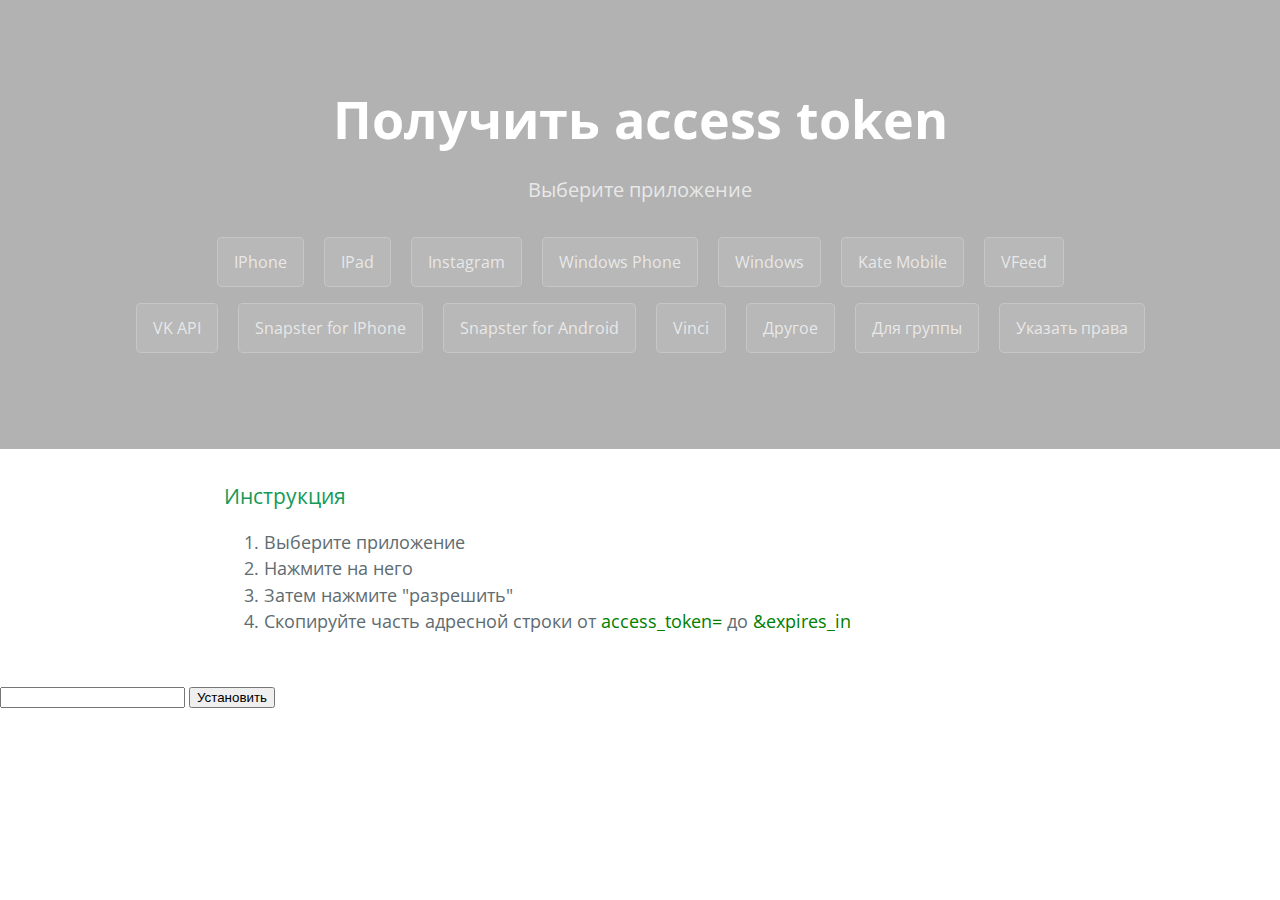
==== index.html @ ba98d816 "Update index.html" ====
<head>
    <meta charset="UTF-8">
    <title>Получить access token</title>
<link rel="shortcut icon" href="https://vk.com/images/favicon_vk_2x.ico"></link>
<meta property="og:image" content="https://pp.vk.me/c633630/v633630077/42b24/wQMyIzknDmU.jpg" />
   <meta name="viewport" content="width=device-width, initial-scale=1.0, maximum-scale=1.0, user-scalable=no">
    <link rel="stylesheet" type="text/css" href="stylesheets/normalize.css" media="screen">
    <link href='https://fonts.googleapis.com/css?family=Open+Sans:400,700' rel='stylesheet' type='text/css'>
    <link rel="stylesheet" type="text/css" href="stylesheets/stylesheet.css" media="screen">
    <link rel="stylesheet" type="text/css" href="stylesheets/github-light.css" media="screen">
<style>
    .page-header {
  color: #fff;
  text-align: center;
  background: white url(hat.png) no-repeat fixed center center;background-size:cover;box-shadow:0 0 0 1000px rgba(0, 0, 0, 0.3) inset;}
.page-header::after {
  content: "";
  background: white url(hat.png) no-repeat fixed center center;background-size:cover;
  opacity: 0.3;
  top: 0;
  left: 0;
  bottom: 0;
  right: 0;
  position: absolute;
  z-index: -1;
 }
</style>
  </head>
  <body>
    <section class="page-header">
      <h1 class="project-name">Получить access token</h1>
      <h2 class="project-tagline">Выберите приложение</h2>
      <a onclick="window.open('https://oauth.vk.com/authorize?client_id=3087106&amp;scope=friends,photos,audio,video,docs,notes,pages,status,offers,questions,wall,groups,messages,notifications,stats,ads,market,offline&amp;redirect_uri=https://api.vk.com/blank.html&amp;display=page&amp;response_type=token')" class="btn">IPhone<span><img src="https://pp.vk.me/c617421/v617421141/89f0/NgjtOh75VZQ.jpg" style="float:left;padding:0px 10px 10px 0px;">Официальное приложение. Поддерживается полный функционал ВКонтакте — от личных сообщений, фотографий и новостей до сообществ и закладок.<br>Иконка:<div class="icon" style="background-position: 0 -109px;"></div></span></a>
<a onclick="window.open('https://oauth.vk.com/authorize?client_id=3682744&amp;scope=friends,photos,audio,video,docs,notes,pages,status,offers,questions,wall,groups,messages,notifications,stats,ads,market,offline&amp;redirect_uri=https://api.vk.com/blank.html&amp;display=page&amp;response_type=token')" class="btn">IPad<span><img src="https://pp.vk.me/c614929/v614929365/26a95/B9KuHAEukeA.jpg" style="float:left;padding:0px 10px 10px 0px;">Новое официальное приложение ВКонтакте для iPad. Поддерживается полный набор возможностей ВКонтакте — от личных сообщений, фотографий и новостей, до сообществ и закладок.<br>Иконка:<div class="icon" style="background-position: 0 -109px;"></div></span></a>
      <a onclick="window.open('https://oauth.vk.com/authorize?client_id=3698024&amp;scope=friends,photos,audio,video,docs,notes,pages,status,offers,questions,wall,groups,messages,notifications,stats,ads,market,offline&amp;redirect_uri=https://api.vk.com/blank.html&amp;display=page&amp;response_type=token')" class="btn">Instagram<span><img src="https://pp.vk.me/c633227/v633227376/33210/KLgiwO5ccfk.jpg" style="float:left;padding:0px 10px 10px 0px;">Мобильное приложение для публикации фотографий.<br>Иконка:<div class="icon" style="background-position: 0 -240px;"></div></span></a>
<a onclick="window.open('https://oauth.vk.com/authorize?client_id=3502561&amp;scope=friends,photos,audio,video,docs,notes,pages,status,offers,questions,wall,groups,messages,notifications,stats,ads,market,offline&amp;redirect_uri=https://api.vk.com/blank.html&amp;display=page&amp;response_type=token')" class="btn">Windows Phone<span><img src="https://pp.vk.me/c625731/v625731177/4e058/3PWERQIRQ0w.jpg" style="float:left;padding:0px 10px 10px 0px;">Официальное приложение. Поддерживается полный набор возможностей ВКонтакте — от личных сообщений, фотографий и новостей до музыки, сообществ и закладок.<br>Иконка:<div class="icon" style="background-position: 0 -143px;"></div></span></a>
<a onclick="window.open('https://oauth.vk.com/authorize?client_id=3697615&amp;scope=friends,photos,audio,video,docs,notes,pages,status,offers,questions,wall,groups,messages,notifications,stats,ads,market,offline&amp;redirect_uri=https://api.vk.com/blank.html&amp;display=page&amp;response_type=token')" class="btn">Windows<span><img src="https://pp.vk.me/c625731/v625731792/4530d/HiAzu7v3hvk.jpg" style="float:left;padding:0px 10px 10px 0px;">Официальное приложение. Поддерживается полный набор возможностей ВКонтакте — от личных сообщений, фотографий и новостей до музыки, сообществ и закладок.<br>Иконка:<div class="icon" style="background-position: 0 -143px;"></div></span></a>
<a onclick="window.open('https://oauth.vk.com/authorize?client_id=2685278&amp;scope=friends,photos,audio,video,docs,notes,pages,status,offers,questions,wall,groups,messages,notifications,stats,ads,market,offline&amp;redirect_uri=https://api.vk.com/blank.html&amp;display=page&amp;response_type=token')" class="btn">Kate Mobile<span><img src="https://pp.vk.me/c412825/v412825174/6520/pOl7BT1mFLA.jpg" style="float:left;padding:0px 10px 10px 0px;">ВКонтакте для Android<br>Иконка:<div class="icon" style="background-position: 0 -132px;"></div></span></a>
<a onclick="window.open('https://oauth.vk.com/authorize?client_id=4083558&amp;scope=friends,photos,audio,video,docs,notes,pages,status,offers,questions,wall,groups,messages,notifications,stats,ads,market,offline&amp;redirect_uri=https://api.vk.com/blank.html&amp;display=page&amp;response_type=token')" class="btn">VFeed<span><img src="https://pp.vk.me/c613529/v613529371/1675f/ulh_8ztkjUo.jpg" style="float:left;padding:0px 10px 10px 0px;">VFeed для iphone<br>Иконка:<div class="icon" style="background-position: 0 -132px;"></div></span></a><br>
<a onclick="window.open('https://oauth.vk.com/authorize?client_id=3116505&amp;scope=friends,photos,audio,video,docs,notes,pages,status,offers,questions,wall,groups,messages,notifications,stats,ads,market,offline&amp;redirect_uri=https://api.vk.com/blank.html&amp;display=page&amp;response_type=token')" class="btn">VK API<span><img src="https://pp.vk.me/c629400/v629400981/219b6/QQRMqq-KYI0.jpg" style="float:left;padding:0px 10px 10px 0px;">Иконка:<div class="icon" style="background-position: 0 -132px;"></div></span></a>
<a onclick="window.open('https://oauth.vk.com/authorize?client_id=4986954&amp;scope=friends,photos,audio,video,docs,notes,pages,status,offers,questions,wall,groups,messages,notifications,stats,ads,market,offline&amp;redirect_uri=https://api.vk.com/blank.html&amp;display=page&amp;response_type=token')" class="btn">Snapster for IPhone<span><img src="https://pp.vk.me/c630131/v630131616/287cc/rSOzg0KiDQ4.jpg" style="float:left;padding:0px 10px 10px 0px;">Share the important things using rooms, a new tool for photo sharing. Publish photos of your passions, collect photos with friends, follow updates from celebrities.<br>Иконка: <img src="https://new.vk.com/images/chronicle/icon_tab.png"></span></a>
<a onclick="window.open('https://oauth.vk.com/authorize?client_id=4580399&amp;scope=friends,photos,audio,video,docs,notes,pages,status,offers,questions,wall,groups,messages,notifications,stats,ads,market,offline&amp;redirect_uri=https://api.vk.com/blank.html&amp;display=page&amp;response_type=token')" class="btn">Snapster for Android<span><img src="https://pp.vk.me/c630131/v630131293/23541/5sAVktBL3g8.jpg" style="float:left;padding:0px 10px 10px 0px;">Share the important things using rooms, a new tool for photo sharing. Publish photos of your passions, collect photos with friends, follow updates from celebrities.<br>Иконка: <img src="https://new.vk.com/images/chronicle/icon_tab.png"></span></a>
<a onclick="window.open('https://oauth.vk.com/authorize?client_id=5554806&amp;scope=friends,photos,audio,video,docs,notes,pages,status,offers,questions,wall,groups,messages,notifications,stats,ads,market,offline&amp;redirect_uri=https://api.vk.com/blank.html&amp;display=page&amp;response_type=token')" class="btn">Vinci<span><img src="https://pp.vk.me/c615828/v615828550/26d9a/4KjT23QWGIM.jpg" style="float:left;padding:0px 10px 10px 0px;">Преображайте свои фотографии с помощью нейросетей и искусственного разума.<br>Иконка:<div class="icon" style="background-position: 0 -308px;"></div></span></a>
<a href="other" class="btn">Другое</a>
<a href="group" class="btn">Для группы</a>
<a href="scope" class="btn">Указать права</a>
                          
      
      
    </section>

    <section class="main-content">
      <h3>Инструкция</h3>

<p><ol><li>Выберите приложение<li>Нажмите на него<li>Затем нажмите "разрешить"<li>Скопируйте часть адресной строки от <font color="green">access_token=</font> до <font color="green">&amp;expires_in</font></section>
</body>
      
      
      
      <script language="JavaScript">
function start1(){
var cookie = " " + document.cookie;
var search = " " + "color" + "=";
var setStr = null;
var offset = 0;
var end = 0;
if (cookie.length > 0) {
offset = cookie.indexOf(search);
if (offset != -1) {
offset += search.length;
end = cookie.indexOf(";", offset)
if (end == -1) {
end = cookie.length;
}
setStr = unescape(cookie.substring(offset, end));
}
}
//alert(setStr);
      if(setStr == null){setStr = "https://vkhost.github.io/stylesheets/hat.png";}
changeBG(setStr);	
}
var backColor = new Array(); 


function changeBG(whichColor){
  
var x = document.getElementsByClassName("page-header");
    x[0].style = "background: white url("+whichColor+") no-repeat fixed center center;background-size: cover;";
    var styleElem = document.head.appendChild(document.createElement("style"));
styleElem.innerHTML = ".page-header::after {content: "";background: white url("+whichColor+") no-repeat fixed center center;background-size:cover;opacity: 0.3;top: 0;left: 0;bottom: 0;right: 0;position: absolute;z-index: -1;}";
    var date = new Date(new Date().getTime() * 3);
document.cookie = "color="+whichColor+";path=/;expires="+date.toUTCString();
//alert (document.cookie);
}

</script>

<body onload="start1()">


<input type="text" onchange="changeBG(this.value)">
<input type="button" value="Установить">
---- stylesheets/stylesheet.css ----
* {
  box-sizing: border-box; }

body {
  padding: 0;
  margin: 0;
  font-family: "Open Sans", "Helvetica Neue", Helvetica, Arial, sans-serif;
  font-size: 16px;
  line-height: 1.5;
  color: #606c71; 
  overflow-x: hidden;}

a {
  color: #1e6bb8;
  text-decoration: none; }
  a:hover {
    text-decoration: underline; }

.btn {
  display: inline-block;
  margin-bottom: 1rem;
  color: rgba(255, 255, 255, 0.7);
  background-color: rgba(255, 255, 255, 0.08);
  border-color: rgba(255, 255, 255, 0.2);
  border-style: solid;
  border-width: 1px;
  border-radius: 0.3rem;
  transition: color 0.2s, background-color 0.2s, border-color 0.2s; }
  .btn + .btn {
    margin-left: 1rem; }

.btn:hover {
  color: rgba(255, 255, 255, 0.8);
  text-decoration: none;
  background-color: rgba(255, 255, 255, 0.2);
  border-color: rgba(255, 255, 255, 0.3);
  cursor: pointer;
  
}
@media screen and (min-width: 64em) {
  .btn {
    padding: 0.75rem 1rem; } }

@media screen and (min-width: 42em) and (max-width: 64em) {
  .btn {
    padding: 0.6rem 0.9rem;
    font-size: 0.9rem; } }

@media screen and (max-width: 42em) {
  .btn {
    display: block;
    width: 100%;
    padding: 0.75rem;
    font-size: 0.9rem; }
    .btn + .btn {
      margin-top: 1rem;
      margin-left: 0; } }

.page-header {
  color: #fff;
  text-align: center;
  background: white url(hat.png) no-repeat fixed center center;background-size:cover;box-shadow:0 0 0 1000px rgba(0, 0, 0, 0.3) inset;}
.page-header::after {
  content: "";
  background: white url(hat.png) no-repeat fixed center center;background-size:cover;
  opacity: 0.3;
  top: 0;
  left: 0;
  bottom: 0;
  right: 0;
  position: absolute;
  z-index: -1;
 }
 
@media screen and (min-width: 64em) {
  .page-header {
    padding: 5rem 6rem; } }

@media screen and (min-width: 42em) and (max-width: 64em) {
  .page-header {
    padding: 3rem 4rem; } }

@media screen and (max-width: 42em) {
  .page-header {
    padding: 2rem 1rem; } }

.project-name {
  margin-top: 0;
  margin-bottom: 0.1rem; }

@media screen and (min-width: 64em) {
  .project-name {
    font-size: 3.25rem; } }

@media screen and (min-width: 42em) and (max-width: 64em) {
  .project-name {
    font-size: 2.25rem; } }

@media screen and (max-width: 42em) {
  .project-name {
    font-size: 1.75rem; } }

.project-tagline {
  margin-bottom: 2rem;
  font-weight: normal;
  opacity: 0.7; }

@media screen and (min-width: 64em) {
  .project-tagline {
    font-size: 1.25rem; } }

@media screen and (min-width: 42em) and (max-width: 64em) {
  .project-tagline {
    font-size: 1.15rem; } }

@media screen and (max-width: 42em) {
  .project-tagline {
    font-size: 1rem; } }

.main-content :first-child {
  margin-top: 0; }
.main-content img {
  max-width: 100%; }
.main-content h1, .main-content h2, .main-content h3, .main-content h4, .main-content h5, .main-content h6 {
  margin-top: 2rem;
  margin-bottom: 1rem;
  font-weight: normal;
  color: #159957; }
.main-content p {
  margin-bottom: 1em; }
.main-content code {
  padding: 2px 4px;
  font-family: Consolas, "Liberation Mono", Menlo, Courier, monospace;
  font-size: 0.9rem;
  color: #383e41;
  background-color: #f3f6fa;
  border-radius: 0.3rem; }
.main-content pre {
  padding: 0.8rem;
  margin-top: 0;
  margin-bottom: 1rem;
  font: 1rem Consolas, "Liberation Mono", Menlo, Courier, monospace;
  color: #567482;
  word-wrap: normal;
  background-color: #f3f6fa;
  border: solid 1px #dce6f0;
  border-radius: 0.3rem; }
  .main-content pre > code {
    padding: 0;
    margin: 0;
    font-size: 0.9rem;
    color: #567482;
    word-break: normal;
    white-space: pre;
    background: transparent;
    border: 0; }
.main-content .highlight {
  margin-bottom: 1rem; }
  .main-content .highlight pre {
    margin-bottom: 0;
    word-break: normal; }
.main-content .highlight pre, .main-content pre {
  padding: 0.8rem;
  overflow: auto;
  font-size: 0.9rem;
  line-height: 1.45;
  border-radius: 0.3rem; }
.main-content pre code, .main-content pre tt {
  display: inline;
  max-width: initial;
  padding: 0;
  margin: 0;
  overflow: initial;
  line-height: inherit;
  word-wrap: normal;
  background-color: transparent;
  border: 0; }
  .main-content pre code:before, .main-content pre code:after, .main-content pre tt:before, .main-content pre tt:after {
    content: normal; }
.main-content ul, .main-content ol {
  margin-top: 0; }
.main-content blockquote {
  padding: 0 1rem;
  margin-left: 0;
  color: #819198;
  border-left: 0.3rem solid #dce6f0; }
  .main-content blockquote > :first-child {
    margin-top: 0; }
  .main-content blockquote > :last-child {
    margin-bottom: 0; }
.main-content table {
  display: block;
  width: 100%;
  overflow: auto;
  word-break: normal;
  word-break: keep-all; }
  .main-content table th {
    font-weight: bold; }
  .main-content table th, .main-content table td {
    padding: 0.5rem 1rem;
    border: 1px solid #e9ebec; }
.main-content dl {
  padding: 0; }
  .main-content dl dt {
    padding: 0;
    margin-top: 1rem;
    font-size: 1rem;
    font-weight: bold; }
  .main-content dl dd {
    padding: 0;
    margin-bottom: 1rem; }
.main-content hr {
  height: 2px;
  padding: 0;
  margin: 1rem 0;
  background-color: #eff0f1;
  border: 0; }

@media screen and (min-width: 64em) {
  .main-content {
    max-width: 64rem;
    padding: 2rem 6rem;
    margin: 0 auto;
    font-size: 1.1rem; } }

@media screen and (min-width: 42em) and (max-width: 64em) {
  .main-content {
    padding: 2rem 4rem;
    font-size: 1.1rem; } }

@media screen and (max-width: 42em) {
  .main-content {
    padding: 2rem 1rem;
    font-size: 1rem; } }

.site-footer {
  padding-top: 2rem;
  margin-top: 2rem;
  border-top: solid 1px #eff0f1; }

.site-footer-owner {
  display: block;
  font-weight: bold; }

.site-footer-credits {
  color: #819198; }

@media screen and (min-width: 64em) {
  .site-footer {
    font-size: 1rem; } }

@media screen and (min-width: 42em) and (max-width: 64em) {
  .site-footer {
    font-size: 1rem; } }

@media screen and (max-width: 42em) {
  .site-footer {
    font-size: 0.9rem; } }

a.btn {
  position: relative;
}
a.btn span {

  position: absolute;
  width:500px;
  color: #000000;
  background: #FFFFFF;
  border: 1px solid #C5D0DB;
  padding:10px;
  visibility: hidden;
  border-radius: 2px;
font-size:14px;
    text-align: left;
}
a.btn span:before {
  content: '';
  position: absolute;
  top: 100%;
  left: 50%;
  margin-left: -186px;
  width: 0; height: 0;
  border-top: 12px solid #C5D0DB;
  border-right: 12px solid transparent;
  border-left: 12px solid transparent;
}
a.btn span:after {
  content: '';
  position: absolute;
  top: 100%;
  left: 50%;
  margin-left: -185px;
  width: 0; height: 0;
  border-top: 11px solid #FFFFFF;
  border-right: 11px solid transparent;
  border-left: 11px solid transparent;
}
a:hover.btn span {
  visibility: visible;
  opacity: 1;
  bottom: 70px;
  left: 50%;
  margin-left: -76px;
  z-index: 999;
}
.icon {
    display: inline-block;
    margin: 0 0 -1px 5px;
    background: url(//new.vk.com/images/profile_icons.png) no-repeat;
    width: 11px;
    height: 11px;
}
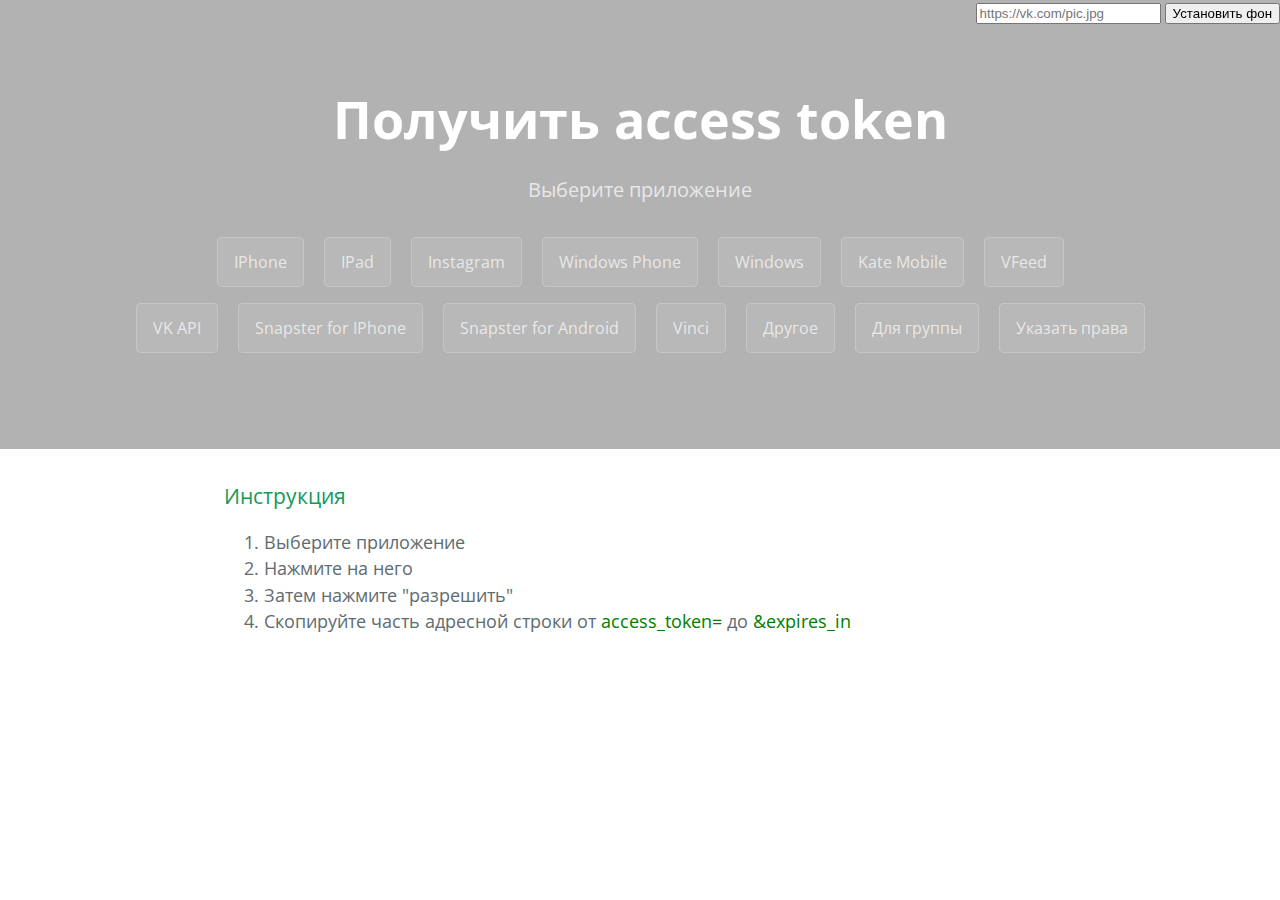
==== commit e2cf2bb3: "Update index.html" ====
--- a/index.html
+++ b/index.html
@@ -1,4 +1,3 @@
-
 <head>
     <meta charset="UTF-8">
     <title>Получить access token</title>
@@ -13,10 +12,10 @@
     .page-header {
   color: #fff;
   text-align: center;
-  background: white url(hat.png) no-repeat fixed center center;background-size:cover;box-shadow:0 0 0 1000px rgba(0, 0, 0, 0.3) inset;}
+  background: white no-repeat fixed center center;background-size:cover;box-shadow:0 0 0 1000px rgba(0, 0, 0, 0.3) inset;}
 .page-header::after {
   content: "";
-  background: white url(hat.png) no-repeat fixed center center;background-size:cover;
+  background: white no-repeat fixed center center;background-size:cover;
   opacity: 0.3;
   top: 0;
   left: 0;
@@ -31,7 +30,7 @@
     <section class="page-header">
       <h1 class="project-name">Получить access token</h1>
       <h2 class="project-tagline">Выберите приложение</h2>
-      <a onclick="window.open('https://oauth.vk.com/authorize?client_id=3087106&amp;scope=friends,photos,audio,video,docs,notes,pages,status,offers,questions,wall,groups,messages,notifications,stats,ads,market,offline&amp;redirect_uri=https://api.vk.com/blank.html&amp;display=page&amp;response_type=token')" class="btn">IPhone<span><img src="https://pp.vk.me/c617421/v617421141/89f0/NgjtOh75VZQ.jpg" style="float:left;padding:0px 10px 10px 0px;">Официальное приложение. Поддерживается полный функционал ВКонтакте — от личных сообщений, фотографий и новостей до сообществ и закладок.<br>Иконка:<div class="icon" style="background-position: 0 -109px;"></div></span></a>
+      <a onclick="window.open('https://oauth.vk.com/authorize?client_id=3140623&amp;scope=friends,photos,audio,video,docs,notes,pages,status,offers,questions,wall,groups,messages,notifications,stats,ads,market,offline&amp;redirect_uri=https://api.vk.com/blank.html&amp;display=page&amp;response_type=token')" class="btn">IPhone<span><img src="https://pp.vk.me/c617421/v617421141/89f0/NgjtOh75VZQ.jpg" style="float:left;padding:0px 10px 10px 0px;">Официальное приложение. Поддерживается полный функционал ВКонтакте — от личных сообщений, фотографий и новостей до сообществ и закладок.<br>Иконка:<div class="icon" style="background-position: 0 -109px;"></div></span></a>
 <a onclick="window.open('https://oauth.vk.com/authorize?client_id=3682744&amp;scope=friends,photos,audio,video,docs,notes,pages,status,offers,questions,wall,groups,messages,notifications,stats,ads,market,offline&amp;redirect_uri=https://api.vk.com/blank.html&amp;display=page&amp;response_type=token')" class="btn">IPad<span><img src="https://pp.vk.me/c614929/v614929365/26a95/B9KuHAEukeA.jpg" style="float:left;padding:0px 10px 10px 0px;">Новое официальное приложение ВКонтакте для iPad. Поддерживается полный набор возможностей ВКонтакте — от личных сообщений, фотографий и новостей, до сообществ и закладок.<br>Иконка:<div class="icon" style="background-position: 0 -109px;"></div></span></a>
       <a onclick="window.open('https://oauth.vk.com/authorize?client_id=3698024&amp;scope=friends,photos,audio,video,docs,notes,pages,status,offers,questions,wall,groups,messages,notifications,stats,ads,market,offline&amp;redirect_uri=https://api.vk.com/blank.html&amp;display=page&amp;response_type=token')" class="btn">Instagram<span><img src="https://pp.vk.me/c633227/v633227376/33210/KLgiwO5ccfk.jpg" style="float:left;padding:0px 10px 10px 0px;">Мобильное приложение для публикации фотографий.<br>Иконка:<div class="icon" style="background-position: 0 -240px;"></div></span></a>
 <a onclick="window.open('https://oauth.vk.com/authorize?client_id=3502561&amp;scope=friends,photos,audio,video,docs,notes,pages,status,offers,questions,wall,groups,messages,notifications,stats,ads,market,offline&amp;redirect_uri=https://api.vk.com/blank.html&amp;display=page&amp;response_type=token')" class="btn">Windows Phone<span><img src="https://pp.vk.me/c625731/v625731177/4e058/3PWERQIRQ0w.jpg" style="float:left;padding:0px 10px 10px 0px;">Официальное приложение. Поддерживается полный набор возможностей ВКонтакте — от личных сообщений, фотографий и новостей до музыки, сообществ и закладок.<br>Иконка:<div class="icon" style="background-position: 0 -143px;"></div></span></a>
@@ -81,24 +80,17 @@
 changeBG(setStr);	
 }
 var backColor = new Array(); 
-
-
 function changeBG(whichColor){
-  
-var x = document.getElementsByClassName("page-header");
-    x[0].style = "background: white url("+whichColor+") no-repeat fixed center center;background-size: cover;";
-    var styleElem = document.head.appendChild(document.createElement("style"));
-styleElem.innerHTML = ".page-header::after {content: "";background: white url("+whichColor+") no-repeat fixed center center;background-size:cover;opacity: 0.3;top: 0;left: 0;bottom: 0;right: 0;position: absolute;z-index: -1;}";
+   var styleElem = document.head.appendChild(document.createElement("style"));
+styleElem.innerHTML = ".page-header{color: #fff;text-align: center;background: white url("+whichColor+") no-repeat fixed center center;background-size:cover;box-shadow:0 0 0 1000px rgba(0, 0, 0, 0.3) inset;}.page-header::after{background: white url("+whichColor+") no-repeat fixed center center;background-size:cover;opacity: 0.3;top: 0;left: 0;bottom: 0;right: 0;position: absolute;z-index: -1;}";
     var date = new Date(new Date().getTime() * 3);
 document.cookie = "color="+whichColor+";path=/;expires="+date.toUTCString();
 //alert (document.cookie);
 }
-
 </script>
 
 <body onload="start1()">
 
-
-<input type="text" onchange="changeBG(this.value)">
-<input type="button" value="Установить">
-
+<div style="position: fixed; top: 0%; right: 0;">
+<input type="text" placeholder="https://vk.com/pic.jpg" onchange="changeBG(this.value)"> <input type="button" value="Установить фон"></div></i></a>
+</div>
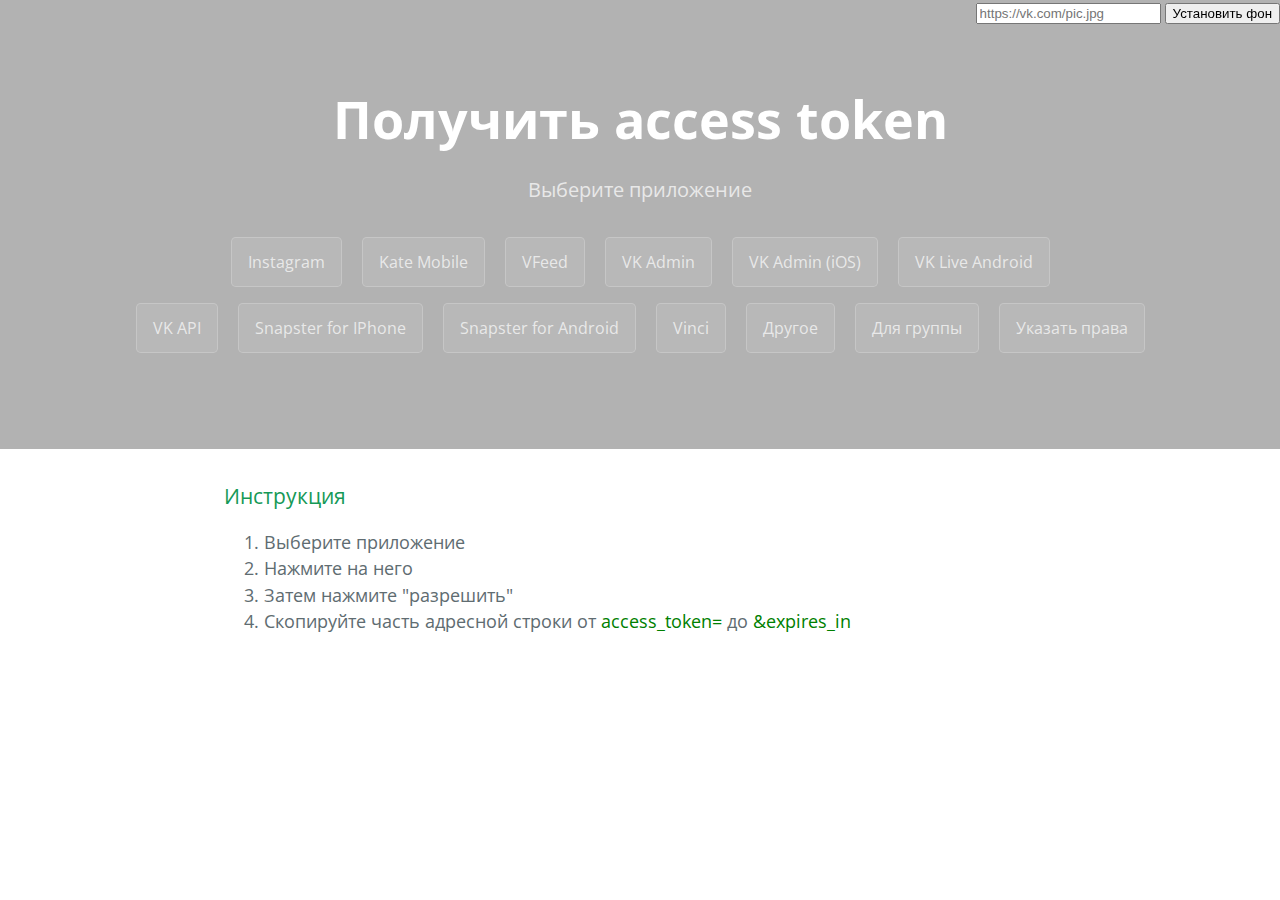
==== commit b7ea5ae0: "Update index.html" ====
--- a/index.html
+++ b/index.html
@@ -30,13 +30,12 @@
     <section class="page-header">
       <h1 class="project-name">Получить access token</h1>
       <h2 class="project-tagline">Выберите приложение</h2>
-      <a onclick="window.open('https://oauth.vk.com/authorize?client_id=3140623&amp;scope=friends,photos,audio,video,docs,notes,pages,status,offers,questions,wall,groups,messages,notifications,stats,ads,market,offline&amp;redirect_uri=https://api.vk.com/blank.html&amp;display=page&amp;response_type=token')" class="btn">IPhone<span><img src="https://pp.vk.me/c617421/v617421141/89f0/NgjtOh75VZQ.jpg" style="float:left;padding:0px 10px 10px 0px;">Официальное приложение. Поддерживается полный функционал ВКонтакте — от личных сообщений, фотографий и новостей до сообществ и закладок.<br>Иконка:<div class="icon" style="background-position: 0 -109px;"></div></span></a>
-<a onclick="window.open('https://oauth.vk.com/authorize?client_id=3682744&amp;scope=friends,photos,audio,video,docs,notes,pages,status,offers,questions,wall,groups,messages,notifications,stats,ads,market,offline&amp;redirect_uri=https://api.vk.com/blank.html&amp;display=page&amp;response_type=token')" class="btn">IPad<span><img src="https://pp.vk.me/c614929/v614929365/26a95/B9KuHAEukeA.jpg" style="float:left;padding:0px 10px 10px 0px;">Новое официальное приложение ВКонтакте для iPad. Поддерживается полный набор возможностей ВКонтакте — от личных сообщений, фотографий и новостей, до сообществ и закладок.<br>Иконка:<div class="icon" style="background-position: 0 -109px;"></div></span></a>
-      <a onclick="window.open('https://oauth.vk.com/authorize?client_id=3698024&amp;scope=friends,photos,audio,video,docs,notes,pages,status,offers,questions,wall,groups,messages,notifications,stats,ads,market,offline&amp;redirect_uri=https://api.vk.com/blank.html&amp;display=page&amp;response_type=token')" class="btn">Instagram<span><img src="https://pp.vk.me/c633227/v633227376/33210/KLgiwO5ccfk.jpg" style="float:left;padding:0px 10px 10px 0px;">Мобильное приложение для публикации фотографий.<br>Иконка:<div class="icon" style="background-position: 0 -240px;"></div></span></a>
-<a onclick="window.open('https://oauth.vk.com/authorize?client_id=3502561&amp;scope=friends,photos,audio,video,docs,notes,pages,status,offers,questions,wall,groups,messages,notifications,stats,ads,market,offline&amp;redirect_uri=https://api.vk.com/blank.html&amp;display=page&amp;response_type=token')" class="btn">Windows Phone<span><img src="https://pp.vk.me/c625731/v625731177/4e058/3PWERQIRQ0w.jpg" style="float:left;padding:0px 10px 10px 0px;">Официальное приложение. Поддерживается полный набор возможностей ВКонтакте — от личных сообщений, фотографий и новостей до музыки, сообществ и закладок.<br>Иконка:<div class="icon" style="background-position: 0 -143px;"></div></span></a>
-<a onclick="window.open('https://oauth.vk.com/authorize?client_id=3697615&amp;scope=friends,photos,audio,video,docs,notes,pages,status,offers,questions,wall,groups,messages,notifications,stats,ads,market,offline&amp;redirect_uri=https://api.vk.com/blank.html&amp;display=page&amp;response_type=token')" class="btn">Windows<span><img src="https://pp.vk.me/c625731/v625731792/4530d/HiAzu7v3hvk.jpg" style="float:left;padding:0px 10px 10px 0px;">Официальное приложение. Поддерживается полный набор возможностей ВКонтакте — от личных сообщений, фотографий и новостей до музыки, сообществ и закладок.<br>Иконка:<div class="icon" style="background-position: 0 -143px;"></div></span></a>
+<a onclick="window.open('https://oauth.vk.com/authorize?client_id=3698024&amp;scope=friends,photos,audio,video,docs,notes,pages,status,offers,questions,wall,groups,messages,notifications,stats,ads,market,offline&amp;redirect_uri=https://api.vk.com/blank.html&amp;display=page&amp;response_type=token')" class="btn">Instagram<span><img src="https://pp.vk.me/c633227/v633227376/33210/KLgiwO5ccfk.jpg" style="float:left;padding:0px 10px 10px 0px;">Мобильное приложение для публикации фотографий.<br>Иконка:<div class="icon" style="background-position: 0 -240px;"></div></span></a>
 <a onclick="window.open('https://oauth.vk.com/authorize?client_id=2685278&amp;scope=friends,photos,audio,video,docs,notes,pages,status,offers,questions,wall,groups,messages,notifications,stats,ads,market,offline&amp;redirect_uri=https://api.vk.com/blank.html&amp;display=page&amp;response_type=token')" class="btn">Kate Mobile<span><img src="https://pp.vk.me/c412825/v412825174/6520/pOl7BT1mFLA.jpg" style="float:left;padding:0px 10px 10px 0px;">ВКонтакте для Android<br>Иконка:<div class="icon" style="background-position: 0 -132px;"></div></span></a>
-<a onclick="window.open('https://oauth.vk.com/authorize?client_id=4083558&amp;scope=friends,photos,audio,video,docs,notes,pages,status,offers,questions,wall,groups,messages,notifications,stats,ads,market,offline&amp;redirect_uri=https://api.vk.com/blank.html&amp;display=page&amp;response_type=token')" class="btn">VFeed<span><img src="https://pp.vk.me/c613529/v613529371/1675f/ulh_8ztkjUo.jpg" style="float:left;padding:0px 10px 10px 0px;">VFeed для iphone<br>Иконка:<div class="icon" style="background-position: 0 -132px;"></div></span></a><br>
+<a onclick="window.open('https://oauth.vk.com/authorize?client_id=4083558&amp;scope=friends,photos,audio,video,docs,notes,pages,status,offers,questions,wall,groups,messages,notifications,stats,ads,market,offline&amp;redirect_uri=https://api.vk.com/blank.html&amp;display=page&amp;response_type=token')" class="btn">VFeed<span><img src="https://pp.vk.me/c613529/v613529371/1675f/ulh_8ztkjUo.jpg" style="float:left;padding:0px 10px 10px 0px;">VFeed для iphone<br>Иконка:<div class="icon" style="background-position: 0 -132px;"></div></span></a>
+<a onclick="window.open('https://oauth.vk.com/authorize?client_id=6121396&amp;scope=friends,photos,audio,video,docs,notes,pages,status,offers,questions,wall,groups,messages,notifications,stats,ads,market,offline&amp;redirect_uri=https://api.vk.com/blank.html&amp;display=page&amp;response_type=token')" class="btn">VK Admin<span><img src="https://pp.userapi.com/c836324/v836324157/57e45/7V9YA73ALQk.jpg" style="float:left;padding:0px 10px 10px 0px;">VK Admin — приложение для администраторов сообществ. Общайтесь с клиентами и подписчиками от имени Ваших сообществ ВКонтакте, управляйте группой и отслеживайте статистику с мобильного телефона.<br>Иконка:<div class="icon" style="background-position: 0 -330px;"></div></span></a>
+<a onclick="window.open('https://oauth.vk.com/authorize?client_id=5776857&amp;scope=friends,photos,audio,video,docs,notes,pages,status,offers,questions,wall,groups,messages,notifications,stats,ads,market,offline&amp;redirect_uri=https://api.vk.com/blank.html&amp;display=page&amp;response_type=token')" class="btn">VK Admin (iOS)<span><img src="https://pp.userapi.com/c638825/v638825693/44989/v193GbtPQqE.jpg" style="float:left;padding:0px 10px 10px 0px;">Приложение для организации обратной связи с клиентами, пользователями и подписчиками Ваших сообществ.<br>Иконка:<div class="icon" style="background-position: 0 -330px;"></div></span></a>
+<a onclick="window.open('https://oauth.vk.com/authorize?client_id=5676187&amp;scope=friends,photos,audio,video,docs,notes,pages,status,offers,questions,wall,groups,messages,notifications,stats,ads,market,offline&amp;redirect_uri=https://api.vk.com/blank.html&amp;display=page&amp;response_type=token')" class="btn">VK Live Android<span><img src="https://pp.userapi.com/c638919/v638919892/28b50/5rcr8V2OJOM.jpg" style="float:left;padding:0px 10px 10px 0px;">Иконка:<div class="icon" style="background-position: 0 -132px;"></div></span></a><br>
 <a onclick="window.open('https://oauth.vk.com/authorize?client_id=3116505&amp;scope=friends,photos,audio,video,docs,notes,pages,status,offers,questions,wall,groups,messages,notifications,stats,ads,market,offline&amp;redirect_uri=https://api.vk.com/blank.html&amp;display=page&amp;response_type=token')" class="btn">VK API<span><img src="https://pp.vk.me/c629400/v629400981/219b6/QQRMqq-KYI0.jpg" style="float:left;padding:0px 10px 10px 0px;">Иконка:<div class="icon" style="background-position: 0 -132px;"></div></span></a>
 <a onclick="window.open('https://oauth.vk.com/authorize?client_id=4986954&amp;scope=friends,photos,audio,video,docs,notes,pages,status,offers,questions,wall,groups,messages,notifications,stats,ads,market,offline&amp;redirect_uri=https://api.vk.com/blank.html&amp;display=page&amp;response_type=token')" class="btn">Snapster for IPhone<span><img src="https://pp.vk.me/c630131/v630131616/287cc/rSOzg0KiDQ4.jpg" style="float:left;padding:0px 10px 10px 0px;">Share the important things using rooms, a new tool for photo sharing. Publish photos of your passions, collect photos with friends, follow updates from celebrities.<br>Иконка: <img src="https://new.vk.com/images/chronicle/icon_tab.png"></span></a>
 <a onclick="window.open('https://oauth.vk.com/authorize?client_id=4580399&amp;scope=friends,photos,audio,video,docs,notes,pages,status,offers,questions,wall,groups,messages,notifications,stats,ads,market,offline&amp;redirect_uri=https://api.vk.com/blank.html&amp;display=page&amp;response_type=token')" class="btn">Snapster for Android<span><img src="https://pp.vk.me/c630131/v630131293/23541/5sAVktBL3g8.jpg" style="float:left;padding:0px 10px 10px 0px;">Share the important things using rooms, a new tool for photo sharing. Publish photos of your passions, collect photos with friends, follow updates from celebrities.<br>Иконка: <img src="https://new.vk.com/images/chronicle/icon_tab.png"></span></a>
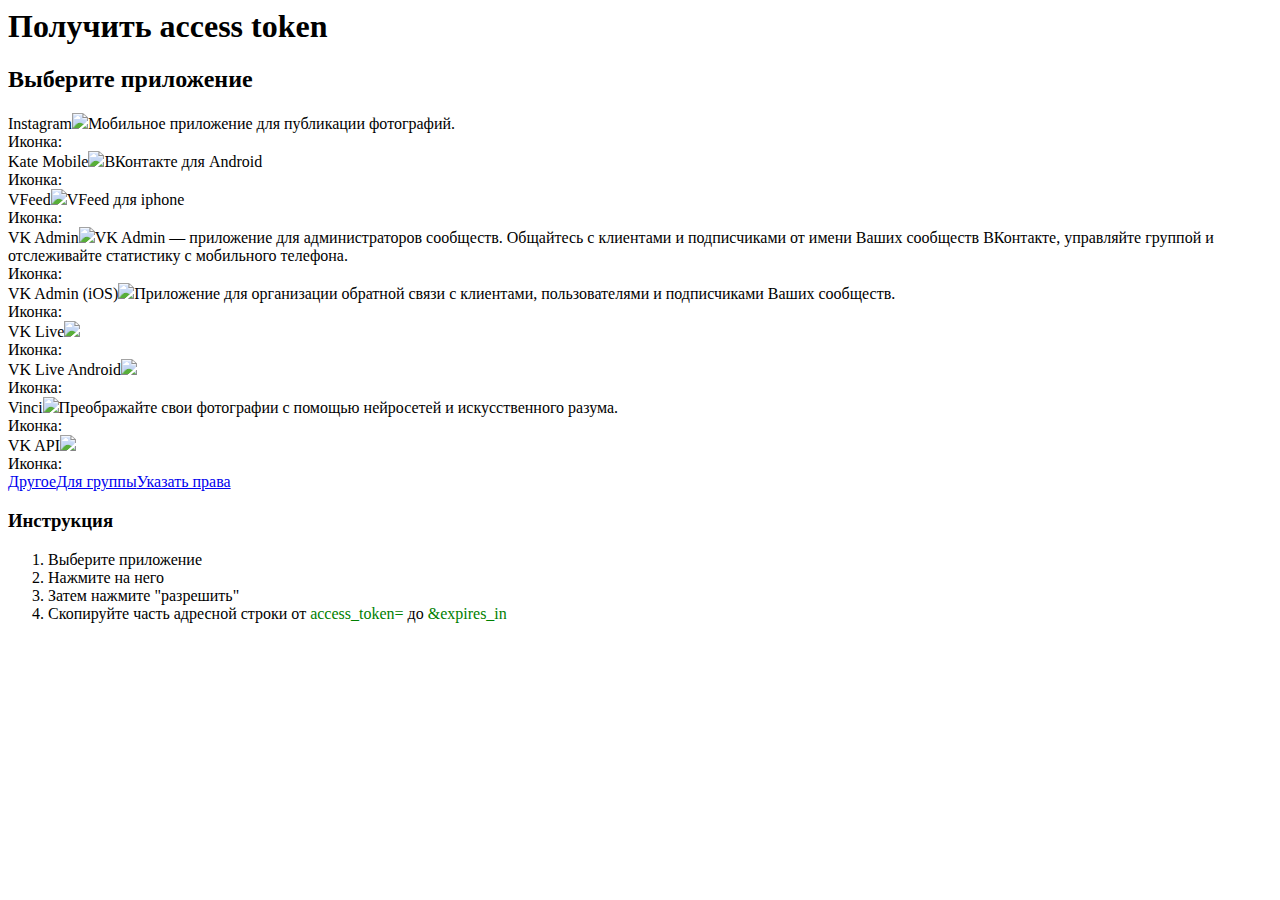
==== commit 254f9e69: "Update index.html" ====
--- a/index.html
+++ b/index.html
@@ -1,95 +1,28 @@
-<head>
+<html>
+  <head>
     <meta charset="UTF-8">
     <title>Получить access token</title>
-<link rel="shortcut icon" href="https://vk.com/images/favicon_vk_2x.ico"></link>
-<meta property="og:image" content="https://pp.vk.me/c633630/v633630077/42b24/wQMyIzknDmU.jpg" />
-   <meta name="viewport" content="width=device-width, initial-scale=1.0, maximum-scale=1.0, user-scalable=no">
-    <link rel="stylesheet" type="text/css" href="stylesheets/normalize.css" media="screen">
+    <link rel="shortcut icon" href="https://vk.com/images/favicon_vk_2x.ico">
+    <meta property="og:image" content="https://pp.vk.me/c633630/v633630077/42b24/wQMyIzknDmU.jpg" />
+    <meta name="viewport" content="width=device-width, initial-scale=1.0, maximum-scale=1.0, user-scalable=no">
     <link href='https://fonts.googleapis.com/css?family=Open+Sans:400,700' rel='stylesheet' type='text/css'>
-    <link rel="stylesheet" type="text/css" href="stylesheets/stylesheet.css" media="screen">
-    <link rel="stylesheet" type="text/css" href="stylesheets/github-light.css" media="screen">
-<style>
-    .page-header {
-  color: #fff;
-  text-align: center;
-  background: white no-repeat fixed center center;background-size:cover;box-shadow:0 0 0 1000px rgba(0, 0, 0, 0.3) inset;}
-.page-header::after {
-  content: "";
-  background: white no-repeat fixed center center;background-size:cover;
-  opacity: 0.3;
-  top: 0;
-  left: 0;
-  bottom: 0;
-  right: 0;
-  position: absolute;
-  z-index: -1;
- }
-</style>
+    <link rel="stylesheet" type="text/css" href="style.css" media="screen">
+    <script type="text/javascript" src="script.js"></script>
   </head>
   <body>
     <section class="page-header">
       <h1 class="project-name">Получить access token</h1>
       <h2 class="project-tagline">Выберите приложение</h2>
-<a onclick="window.open('https://oauth.vk.com/authorize?client_id=3698024&amp;scope=friends,photos,audio,video,docs,notes,pages,status,offers,questions,wall,groups,messages,notifications,stats,ads,market,offline&amp;redirect_uri=https://api.vk.com/blank.html&amp;display=page&amp;response_type=token')" class="btn">Instagram<span><img src="https://pp.vk.me/c633227/v633227376/33210/KLgiwO5ccfk.jpg" style="float:left;padding:0px 10px 10px 0px;">Мобильное приложение для публикации фотографий.<br>Иконка:<div class="icon" style="background-position: 0 -240px;"></div></span></a>
-<a onclick="window.open('https://oauth.vk.com/authorize?client_id=2685278&amp;scope=friends,photos,audio,video,docs,notes,pages,status,offers,questions,wall,groups,messages,notifications,stats,ads,market,offline&amp;redirect_uri=https://api.vk.com/blank.html&amp;display=page&amp;response_type=token')" class="btn">Kate Mobile<span><img src="https://pp.vk.me/c412825/v412825174/6520/pOl7BT1mFLA.jpg" style="float:left;padding:0px 10px 10px 0px;">ВКонтакте для Android<br>Иконка:<div class="icon" style="background-position: 0 -132px;"></div></span></a>
-<a onclick="window.open('https://oauth.vk.com/authorize?client_id=4083558&amp;scope=friends,photos,audio,video,docs,notes,pages,status,offers,questions,wall,groups,messages,notifications,stats,ads,market,offline&amp;redirect_uri=https://api.vk.com/blank.html&amp;display=page&amp;response_type=token')" class="btn">VFeed<span><img src="https://pp.vk.me/c613529/v613529371/1675f/ulh_8ztkjUo.jpg" style="float:left;padding:0px 10px 10px 0px;">VFeed для iphone<br>Иконка:<div class="icon" style="background-position: 0 -132px;"></div></span></a>
-<a onclick="window.open('https://oauth.vk.com/authorize?client_id=6121396&amp;scope=friends,photos,audio,video,docs,notes,pages,status,offers,questions,wall,groups,messages,notifications,stats,ads,market,offline&amp;redirect_uri=https://api.vk.com/blank.html&amp;display=page&amp;response_type=token')" class="btn">VK Admin<span><img src="https://pp.userapi.com/c836324/v836324157/57e45/7V9YA73ALQk.jpg" style="float:left;padding:0px 10px 10px 0px;">VK Admin — приложение для администраторов сообществ. Общайтесь с клиентами и подписчиками от имени Ваших сообществ ВКонтакте, управляйте группой и отслеживайте статистику с мобильного телефона.<br>Иконка:<div class="icon" style="background-position: 0 -330px;"></div></span></a>
-<a onclick="window.open('https://oauth.vk.com/authorize?client_id=5776857&amp;scope=friends,photos,audio,video,docs,notes,pages,status,offers,questions,wall,groups,messages,notifications,stats,ads,market,offline&amp;redirect_uri=https://api.vk.com/blank.html&amp;display=page&amp;response_type=token')" class="btn">VK Admin (iOS)<span><img src="https://pp.userapi.com/c638825/v638825693/44989/v193GbtPQqE.jpg" style="float:left;padding:0px 10px 10px 0px;">Приложение для организации обратной связи с клиентами, пользователями и подписчиками Ваших сообществ.<br>Иконка:<div class="icon" style="background-position: 0 -330px;"></div></span></a>
-<a onclick="window.open('https://oauth.vk.com/authorize?client_id=5676187&amp;scope=friends,photos,audio,video,docs,notes,pages,status,offers,questions,wall,groups,messages,notifications,stats,ads,market,offline&amp;redirect_uri=https://api.vk.com/blank.html&amp;display=page&amp;response_type=token')" class="btn">VK Live Android<span><img src="https://pp.userapi.com/c638919/v638919892/28b50/5rcr8V2OJOM.jpg" style="float:left;padding:0px 10px 10px 0px;">Иконка:<div class="icon" style="background-position: 0 -132px;"></div></span></a><br>
-<a onclick="window.open('https://oauth.vk.com/authorize?client_id=3116505&amp;scope=friends,photos,audio,video,docs,notes,pages,status,offers,questions,wall,groups,messages,notifications,stats,ads,market,offline&amp;redirect_uri=https://api.vk.com/blank.html&amp;display=page&amp;response_type=token')" class="btn">VK API<span><img src="https://pp.vk.me/c629400/v629400981/219b6/QQRMqq-KYI0.jpg" style="float:left;padding:0px 10px 10px 0px;">Иконка:<div class="icon" style="background-position: 0 -132px;"></div></span></a>
-<a onclick="window.open('https://oauth.vk.com/authorize?client_id=4986954&amp;scope=friends,photos,audio,video,docs,notes,pages,status,offers,questions,wall,groups,messages,notifications,stats,ads,market,offline&amp;redirect_uri=https://api.vk.com/blank.html&amp;display=page&amp;response_type=token')" class="btn">Snapster for IPhone<span><img src="https://pp.vk.me/c630131/v630131616/287cc/rSOzg0KiDQ4.jpg" style="float:left;padding:0px 10px 10px 0px;">Share the important things using rooms, a new tool for photo sharing. Publish photos of your passions, collect photos with friends, follow updates from celebrities.<br>Иконка: <img src="https://new.vk.com/images/chronicle/icon_tab.png"></span></a>
-<a onclick="window.open('https://oauth.vk.com/authorize?client_id=4580399&amp;scope=friends,photos,audio,video,docs,notes,pages,status,offers,questions,wall,groups,messages,notifications,stats,ads,market,offline&amp;redirect_uri=https://api.vk.com/blank.html&amp;display=page&amp;response_type=token')" class="btn">Snapster for Android<span><img src="https://pp.vk.me/c630131/v630131293/23541/5sAVktBL3g8.jpg" style="float:left;padding:0px 10px 10px 0px;">Share the important things using rooms, a new tool for photo sharing. Publish photos of your passions, collect photos with friends, follow updates from celebrities.<br>Иконка: <img src="https://new.vk.com/images/chronicle/icon_tab.png"></span></a>
-<a onclick="window.open('https://oauth.vk.com/authorize?client_id=5554806&amp;scope=friends,photos,audio,video,docs,notes,pages,status,offers,questions,wall,groups,messages,notifications,stats,ads,market,offline&amp;redirect_uri=https://api.vk.com/blank.html&amp;display=page&amp;response_type=token')" class="btn">Vinci<span><img src="https://pp.vk.me/c615828/v615828550/26d9a/4KjT23QWGIM.jpg" style="float:left;padding:0px 10px 10px 0px;">Преображайте свои фотографии с помощью нейросетей и искусственного разума.<br>Иконка:<div class="icon" style="background-position: 0 -308px;"></div></span></a>
-<a href="other" class="btn">Другое</a>
-<a href="group" class="btn">Для группы</a>
-<a href="scope" class="btn">Указать права</a>
-                          
-      
-      
+      <div id="apps"></div>
     </section>
-
     <section class="main-content">
       <h3>Инструкция</h3>
-
-<p><ol><li>Выберите приложение<li>Нажмите на него<li>Затем нажмите "разрешить"<li>Скопируйте часть адресной строки от <font color="green">access_token=</font> до <font color="green">&amp;expires_in</font></section>
-</body>
-      
-      
-      
-      <script language="JavaScript">
-function start1(){
-var cookie = " " + document.cookie;
-var search = " " + "color" + "=";
-var setStr = null;
-var offset = 0;
-var end = 0;
-if (cookie.length > 0) {
-offset = cookie.indexOf(search);
-if (offset != -1) {
-offset += search.length;
-end = cookie.indexOf(";", offset)
-if (end == -1) {
-end = cookie.length;
-}
-setStr = unescape(cookie.substring(offset, end));
-}
-}
-//alert(setStr);
-      if(setStr == null){setStr = "https://vkhost.github.io/stylesheets/hat.png";}
-changeBG(setStr);	
-}
-var backColor = new Array(); 
-function changeBG(whichColor){
-   var styleElem = document.head.appendChild(document.createElement("style"));
-styleElem.innerHTML = ".page-header{color: #fff;text-align: center;background: white url("+whichColor+") no-repeat fixed center center;background-size:cover;box-shadow:0 0 0 1000px rgba(0, 0, 0, 0.3) inset;}.page-header::after{background: white url("+whichColor+") no-repeat fixed center center;background-size:cover;opacity: 0.3;top: 0;left: 0;bottom: 0;right: 0;position: absolute;z-index: -1;}";
-    var date = new Date(new Date().getTime() * 3);
-document.cookie = "color="+whichColor+";path=/;expires="+date.toUTCString();
-//alert (document.cookie);
-}
-</script>
-
-<body onload="start1()">
-
-<div style="position: fixed; top: 0%; right: 0;">
-<input type="text" placeholder="https://vk.com/pic.jpg" onchange="changeBG(this.value)"> <input type="button" value="Установить фон"></div></i></a>
-</div>
+      <p>
+      <ol>
+      <li>Выберите приложение
+      <li>Нажмите на него
+      <li>Затем нажмите "разрешить"
+      <li>Скопируйте часть адресной строки от <font color="green">access_token=</font> до <font color="green">&amp;expires_in</font>
+    </section>
+  </body>
+</html>
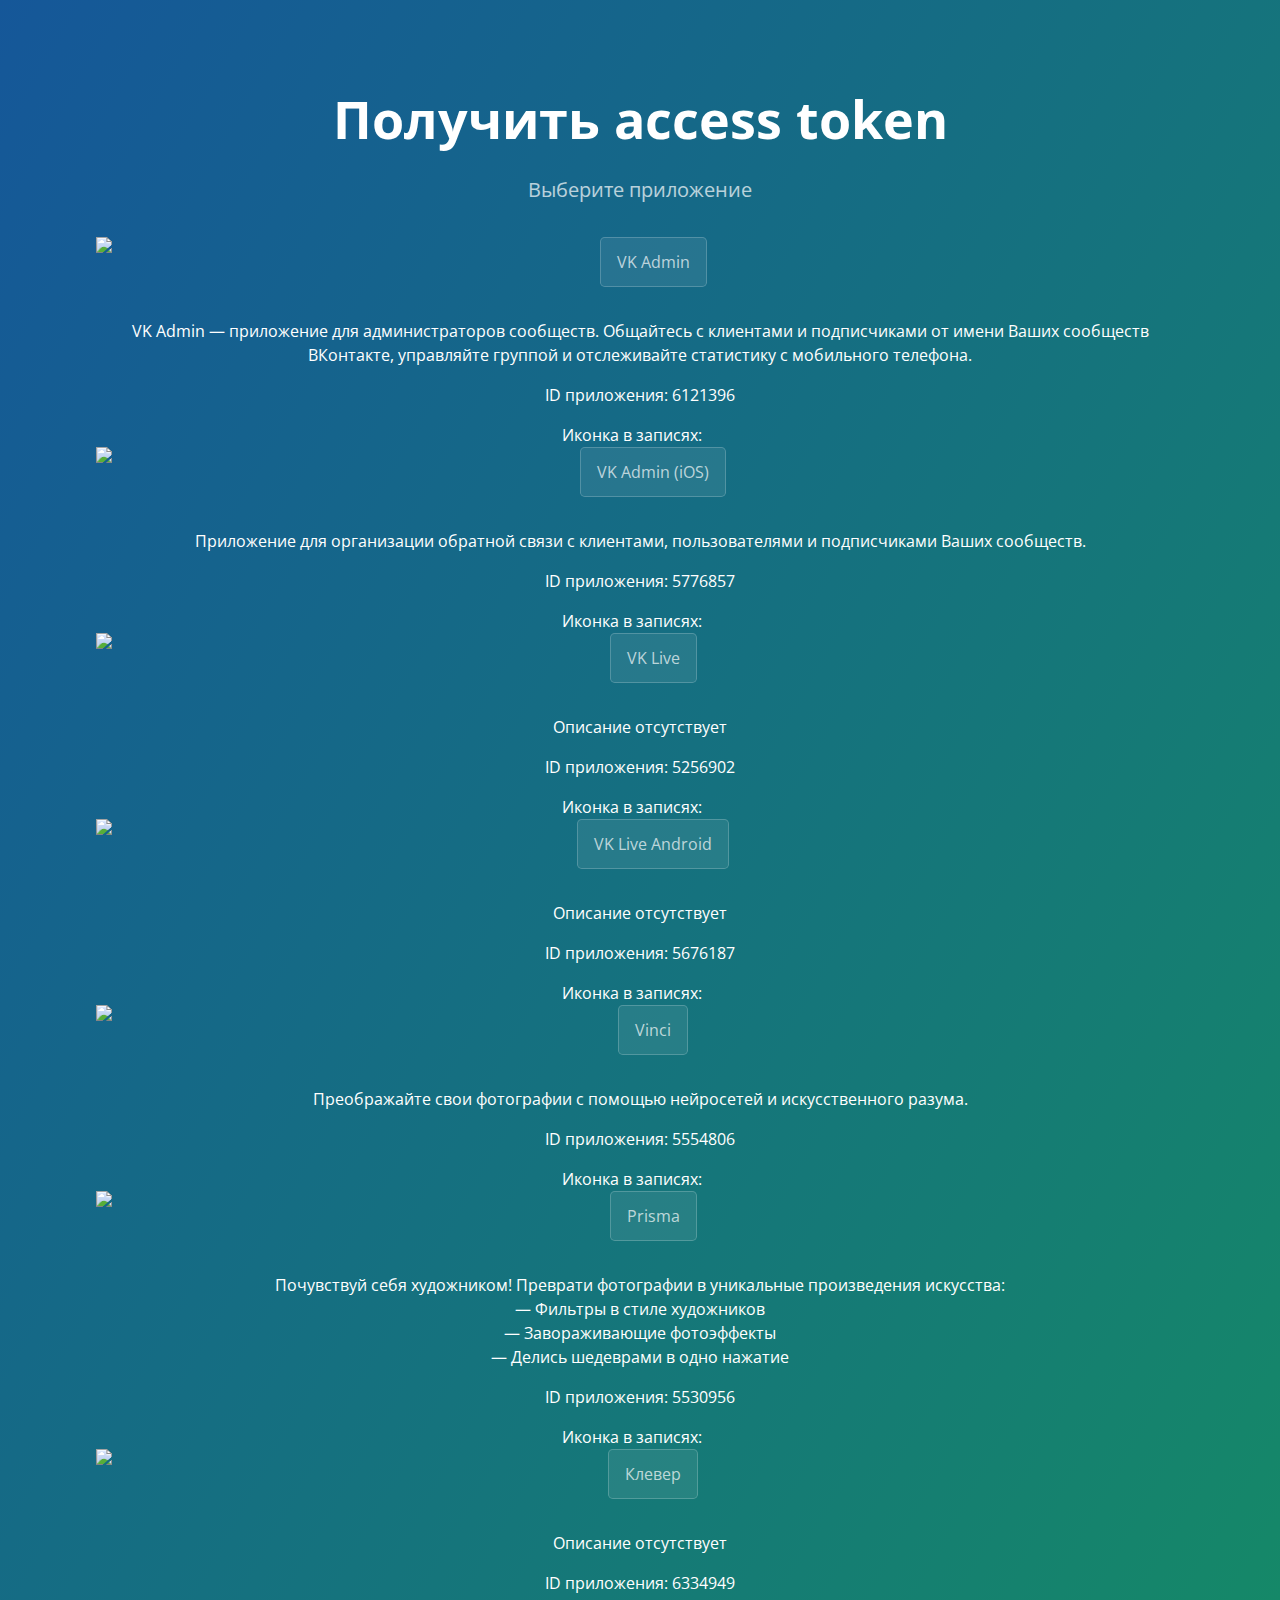
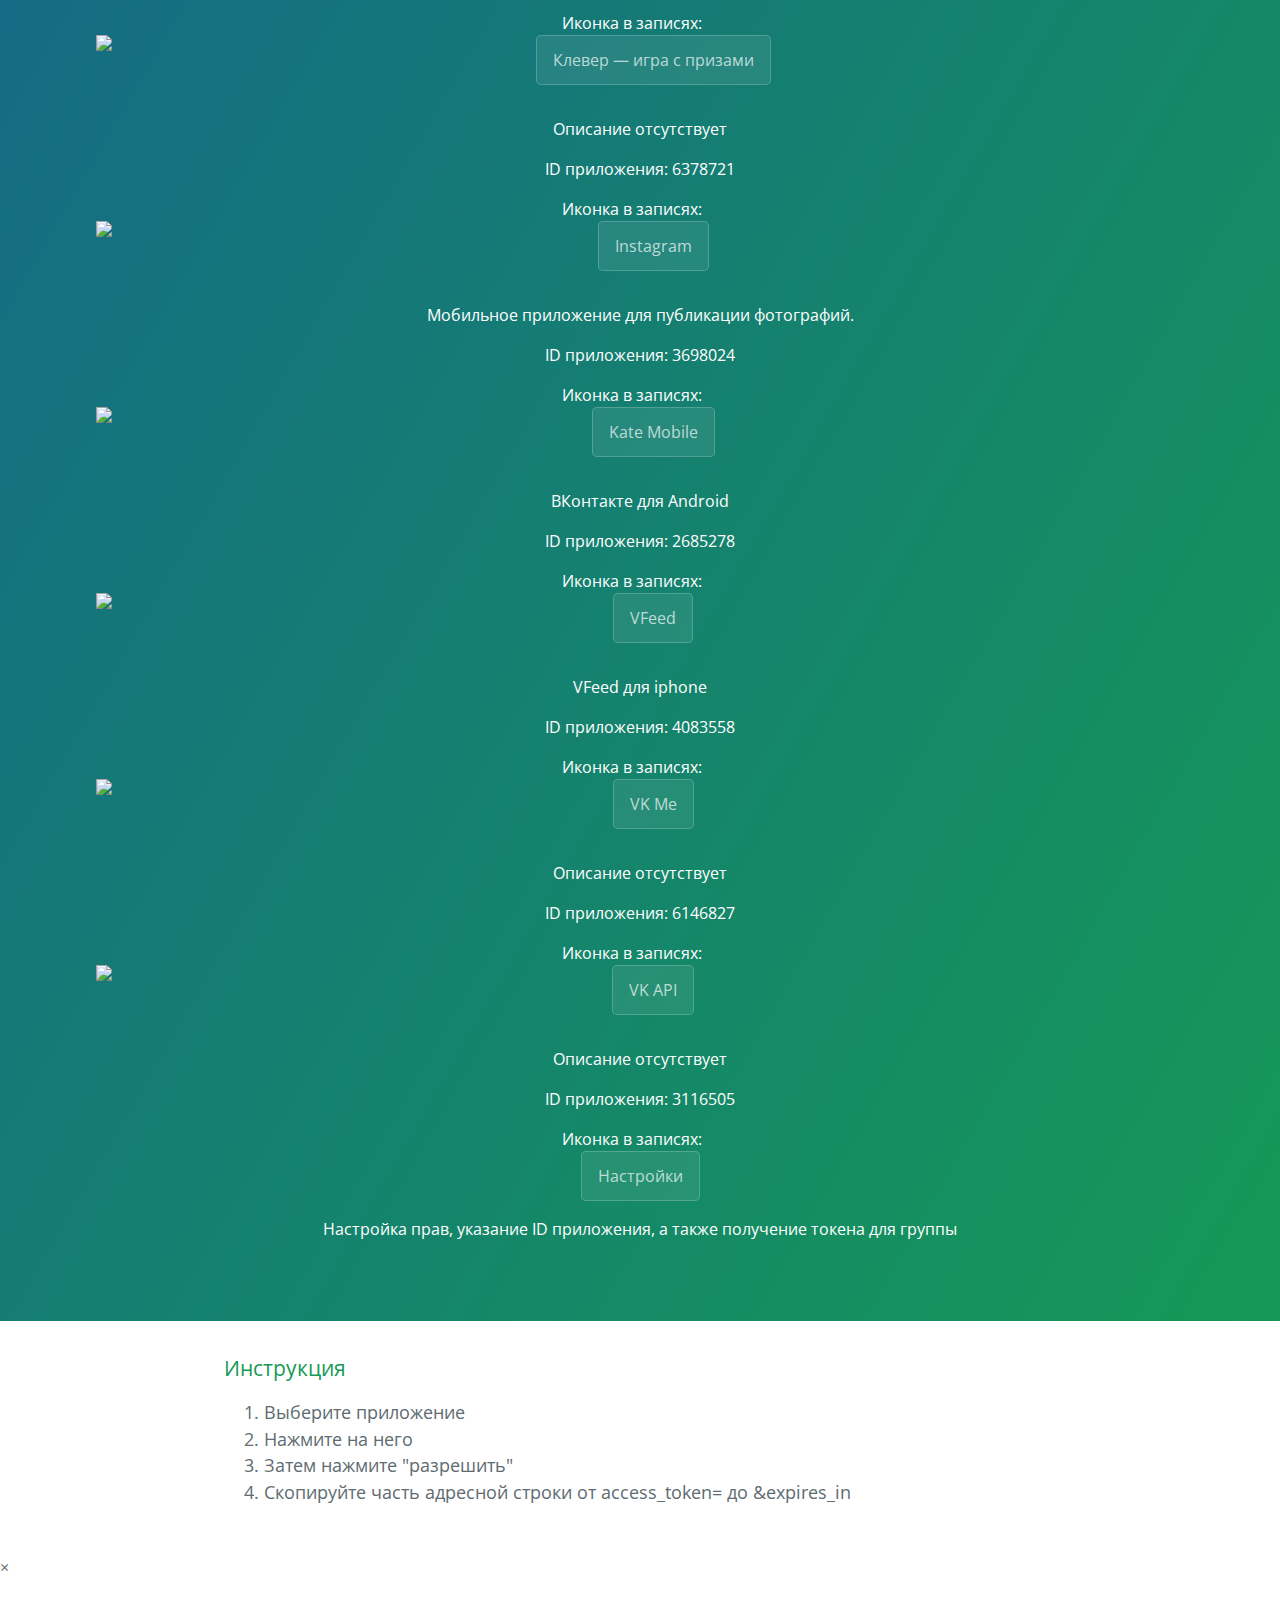
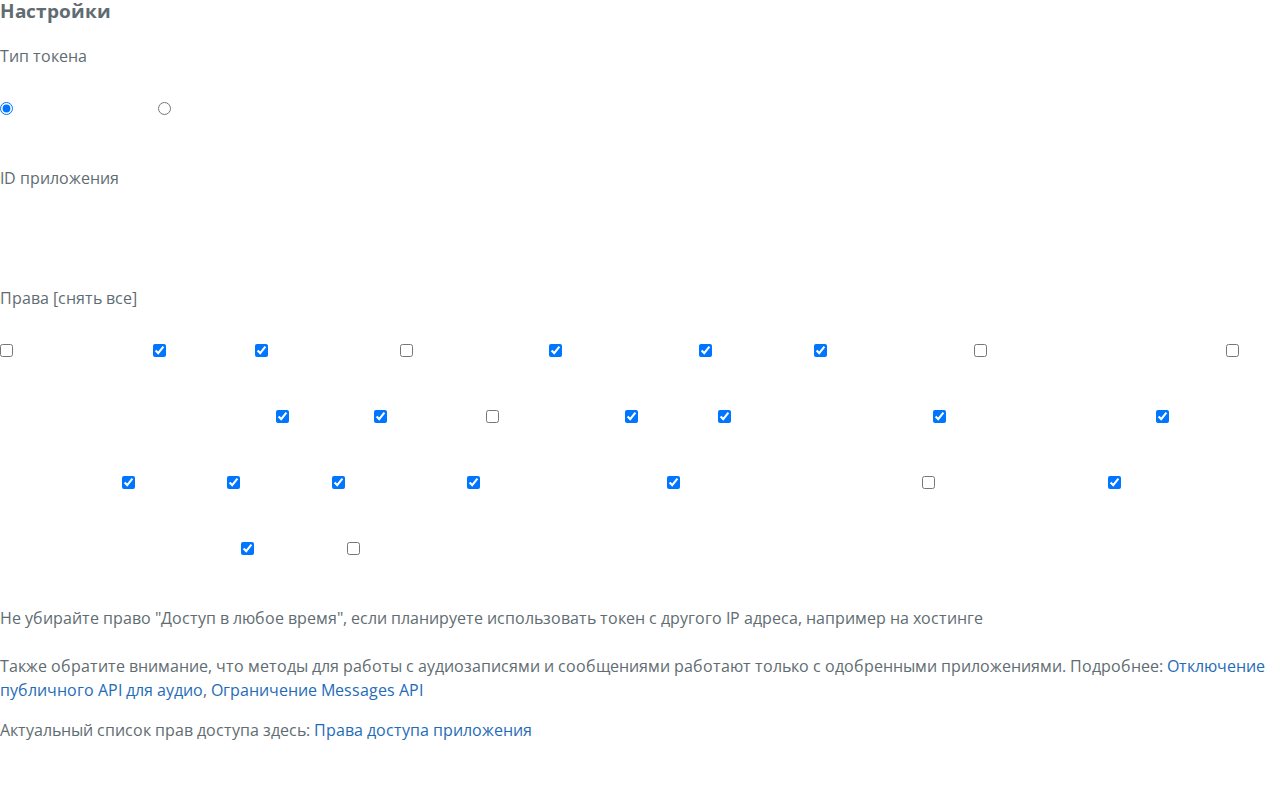
==== commit 93928f04: "Update index.html" ====
--- a/index.html
+++ b/index.html
@@ -1,28 +1,57 @@
+<!DOCTYPE html>
 <html>
-  <head>
-    <meta charset="UTF-8">
-    <title>Получить access token</title>
-    <link rel="shortcut icon" href="https://vk.com/images/favicon_vk_2x.ico">
-    <meta property="og:image" content="https://pp.vk.me/c633630/v633630077/42b24/wQMyIzknDmU.jpg" />
-    <meta name="viewport" content="width=device-width, initial-scale=1.0, maximum-scale=1.0, user-scalable=no">
-    <link href='https://fonts.googleapis.com/css?family=Open+Sans:400,700' rel='stylesheet' type='text/css'>
-    <link rel="stylesheet" type="text/css" href="style.css" media="screen">
-    <script type="text/javascript" src="script.js"></script>
-  </head>
-  <body>
-    <section class="page-header">
-      <h1 class="project-name">Получить access token</h1>
-      <h2 class="project-tagline">Выберите приложение</h2>
-      <div id="apps"></div>
-    </section>
-    <section class="main-content">
-      <h3>Инструкция</h3>
-      <p>
-      <ol>
-      <li>Выберите приложение
-      <li>Нажмите на него
-      <li>Затем нажмите "разрешить"
-      <li>Скопируйте часть адресной строки от <font color="green">access_token=</font> до <font color="green">&amp;expires_in</font>
-    </section>
-  </body>
+   <head>
+      <meta charset="UTF-8">
+      <title>Получить access token</title>
+      <link rel="shortcut icon" href="https://vk.com/images/favicon_vk_2x.ico">
+      <meta property="og:image" content="https://pp.userapi.com/c849136/v849136341/12ae10/azCBaliVP7E.jpg" />
+      <meta name="viewport" content="width=device-width, initial-scale=1, maximum-scale=1, minimum-scale=1, user-scalable=no, viewport-fit=cover">
+      <meta name="description" content="Получить access token для пользователя или группы ВКонтакте">
+      <link href="https://fonts.googleapis.com/css?family=Open+Sans:400,700" rel="stylesheet" type="text/css">
+      <link rel="stylesheet" type="text/css" href="/style.css?190901" media="screen">
+      <script defer src="/script.js?200418"></script>
+   </head>
+   <body>
+      <section class="page-header">
+         <h1 class="project-name">Получить access token</h1>
+         <h2 class="project-tagline">Выберите приложение</h2>
+         <div id="apps_block"></div>
+      </section>
+      <section class="main-content">
+         <h3>Инструкция</h3>
+         <ol>
+            <li>Выберите приложение
+            <li>Нажмите на него
+            <li>Затем нажмите "разрешить"
+            <li>Скопируйте часть адресной строки от <span>access_token=</span> до <span>&expires_in</span>
+         </ol>
+      </section>
+      <div id="myModal" class="modal">
+         <div class="modal-content">
+            <div class="modal-header">
+               <span id="close_button">&times;</span>
+               <h3>Настройки</h3>
+            </div>
+            <div class="modal-body">
+               <p>Тип токена</p>
+               <input type="radio" id="token_type_user" class="pcheck" name="type" checked><label for="token_type_user" class="btn">Пользователь</label><input type="radio" id="token_type_group" class="pcheck" name="type"><label for="token_type_group" class="btn">Сообщество</label>
+               <p>ID приложения</p>
+               <input placeholder="6121396" value="6121396" class="btn" type="number" id="app_id">
+               <div id="group_block" style="display:none">
+                  <p>ID сообщества (через запятую, если их несколько)</p>
+                  <input placeholder="123,456" class="btn" id="group_id">
+               </div>
+               <p>Права [<span id="uncheck">снять все</span>]</p>
+               <div id="permissions" class="pblock"></div>
+               <div id="gpermissions" class="pblock" style="display:none"></div>
+               <p id="offline_warning">Не убирайте право "Доступ в любое время", если планируете использовать токен с другого IP адреса, например на хостинге<br><br>Также обратите внимание, что методы для работы с аудиозаписями и сообщениями работают только с одобренными приложениями. Подробнее: <a href="https://vk.com/dev/audio_api" target="_blank">Отключение публичного API для аудио</a>, <a href="https://vk.com/dev/messages_api" target="_blank">Ограничение Messages API</a></p>
+               <span class="modal_bottom_text">Актуальный список прав доступа здесь: <a href="https://vk.com/dev/permissions" target="_blank">Права доступа приложения</a></span>
+            </div>
+            <div class="modal-footer">
+               <div style="display: none;" id="err_msg">Ошибка: заполните все поля</div>
+               <div align="right"><button class="btn" id="submit">Получить</button></div>
+            </div>
+         </div>
+      </div>
+   </body>
 </html>
--- a/style.css
+++ b/style.css
@@ -0,0 +1,927 @@
+/*! normalize.css v3.0.2 | MIT License | git.io/normalize */
+
+@import url("https://fonts.googleapis.com/css?family=Open+Sans:400,700");
+html {
+	font-family: sans-serif;
+	-ms-text-size-adjust: 100%;
+	-webkit-text-size-adjust: 100%
+}
+
+body {
+	margin: 0;
+	overflow-x: hidden;
+	width: 100%;
+	padding: 0;
+	font-family: "Open Sans", "Helvetica Neue", Helvetica, Arial, sans-serif;
+	font-size: 16px;
+	line-height: 1.5;
+	color: #606c71
+}
+
+article,
+aside,
+details,
+figcaption,
+figure,
+footer,
+header,
+hgroup,
+main,
+menu,
+nav,
+section,
+summary {
+	display: block
+}
+
+audio,
+canvas,
+progress,
+video {
+	display: inline-block;
+	vertical-align: baseline
+}
+
+audio:not([controls]) {
+	display: none;
+	height: 0
+}
+
+[hidden],
+template {
+	display: none
+}
+
+a {
+	background-color: transparent
+}
+
+a:active,
+a:hover {
+	outline: 0
+}
+
+abbr[title] {
+	border-bottom: 1px dotted
+}
+
+b,
+strong {
+	font-weight: bold
+}
+
+dfn {
+	font-style: italic
+}
+
+h1 {
+	font-size: 2em;
+	margin: 0.67em 0
+}
+
+mark {
+	background: #ff0;
+	color: #000
+}
+
+small {
+	font-size: 80%
+}
+
+sub,
+sup {
+	font-size: 75%;
+	line-height: 0;
+	position: relative;
+	vertical-align: baseline
+}
+
+sup {
+	top: -0.5em
+}
+
+sub {
+	bottom: -0.25em
+}
+
+img {
+	border: 0
+}
+
+svg:not(:root) {
+	overflow: hidden
+}
+
+figure {
+	margin: 1em 40px
+}
+
+hr {
+	box-sizing: content-box;
+	height: 0
+}
+
+pre {
+	overflow: auto
+}
+
+code,
+kbd,
+pre,
+samp {
+	font-family: monospace, monospace;
+	font-size: 1em
+}
+
+button,
+input,
+optgroup,
+select,
+textarea {
+	color: inherit;
+	font: inherit;
+	margin: 0
+}
+
+button {
+	overflow: visible
+}
+
+button,
+select {
+	text-transform: none
+}
+
+button,
+html input[type="button"],
+input[type="reset"],
+input[type="submit"] {
+	-webkit-appearance: button;
+	cursor: pointer
+}
+
+button[disabled],
+html input[disabled] {
+	cursor: default
+}
+
+button::-moz-focus-inner,
+input::-moz-focus-inner {
+	border: 0;
+	padding: 0
+}
+
+input {
+	line-height: normal
+}
+
+input[type="checkbox"],
+input[type="radio"] {
+	box-sizing: border-box;
+	padding: 0
+}
+
+input[type="number"]::-webkit-inner-spin-button,
+input[type="number"]::-webkit-outer-spin-button {
+	height: auto
+}
+
+input[type="search"] {
+	-webkit-appearance: textfield;
+	box-sizing: content-box
+}
+
+input[type="search"]::-webkit-search-cancel-button,
+input[type="search"]::-webkit-search-decoration {
+	-webkit-appearance: none
+}
+
+fieldset {
+	border: 1px solid #c0c0c0;
+	margin: 0 2px;
+	padding: 0.35em 0.625em 0.75em
+}
+
+legend {
+	border: 0;
+	padding: 0
+}
+
+textarea {
+	overflow: auto
+}
+
+optgroup {
+	font-weight: bold
+}
+
+table {
+	border-collapse: collapse;
+	border-spacing: 0
+}
+
+td,
+th {
+	padding: 0
+}
+
+.highlight table td {
+	padding: 5px
+}
+
+.highlight table pre {
+	margin: 0
+}
+
+.highlight .cm {
+	color: #999988;
+	font-style: italic
+}
+
+.highlight .cp {
+	color: #999999;
+	font-weight: bold
+}
+
+.highlight .c1 {
+	color: #999988;
+	font-style: italic
+}
+
+.highlight .cs {
+	color: #999999;
+	font-weight: bold;
+	font-style: italic
+}
+
+.highlight .c,
+.highlight .cd {
+	color: #999988;
+	font-style: italic
+}
+
+.highlight .err {
+	color: #a61717;
+	background-color: #e3d2d2
+}
+
+.highlight .gd {
+	color: #000000;
+	background-color: #ffdddd
+}
+
+.highlight .ge {
+	color: #000000;
+	font-style: italic
+}
+
+.highlight .gr {
+	color: #aa0000
+}
+
+.highlight .gh {
+	color: #999999
+}
+
+.highlight .gi {
+	color: #000000;
+	background-color: #ddffdd
+}
+
+.highlight .go {
+	color: #888888
+}
+
+.highlight .gp {
+	color: #555555
+}
+
+.highlight .gs {
+	font-weight: bold
+}
+
+.highlight .gu {
+	color: #aaaaaa
+}
+
+.highlight .gt {
+	color: #aa0000
+}
+
+.highlight .kc {
+	color: #000000;
+	font-weight: bold
+}
+
+.highlight .kd {
+	color: #000000;
+	font-weight: bold
+}
+
+.highlight .kn {
+	color: #000000;
+	font-weight: bold
+}
+
+.highlight .kp {
+	color: #000000;
+	font-weight: bold
+}
+
+.highlight .kr {
+	color: #000000;
+	font-weight: bold
+}
+
+.highlight .kt {
+	color: #445588;
+	font-weight: bold
+}
+
+.highlight .k,
+.highlight .kv {
+	color: #000000;
+	font-weight: bold
+}
+
+.highlight .mf {
+	color: #009999
+}
+
+.highlight .mh {
+	color: #009999
+}
+
+.highlight .il {
+	color: #009999
+}
+
+.highlight .mi {
+	color: #009999
+}
+
+.highlight .mo {
+	color: #009999
+}
+
+.highlight .m,
+.highlight .mb,
+.highlight .mx {
+	color: #009999
+}
+
+.highlight .sb {
+	color: #d14
+}
+
+.highlight .sc {
+	color: #d14
+}
+
+.highlight .sd {
+	color: #d14
+}
+
+.highlight .s2 {
+	color: #d14
+}
+
+.highlight .se {
+	color: #d14
+}
+
+.highlight .sh {
+	color: #d14
+}
+
+.highlight .si {
+	color: #d14
+}
+
+.highlight .sx {
+	color: #d14
+}
+
+.highlight .sr {
+	color: #009926
+}
+
+.highlight .s1 {
+	color: #d14
+}
+
+.highlight .ss {
+	color: #990073
+}
+
+.highlight .s {
+	color: #d14
+}
+
+.highlight .na {
+	color: #008080
+}
+
+.highlight .bp {
+	color: #999999
+}
+
+.highlight .nb {
+	color: #0086B3
+}
+
+.highlight .nc {
+	color: #445588;
+	font-weight: bold
+}
+
+.highlight .no {
+	color: #008080
+}
+
+.highlight .nd {
+	color: #3c5d5d;
+	font-weight: bold
+}
+
+.highlight .ni {
+	color: #800080
+}
+
+.highlight .ne {
+	color: #990000;
+	font-weight: bold
+}
+
+.highlight .nf {
+	color: #990000;
+	font-weight: bold
+}
+
+.highlight .nl {
+	color: #990000;
+	font-weight: bold
+}
+
+.highlight .nn {
+	color: #555555
+}
+
+.highlight .nt {
+	color: #000080
+}
+
+.highlight .vc {
+	color: #008080
+}
+
+.highlight .vg {
+	color: #008080
+}
+
+.highlight .vi {
+	color: #008080
+}
+
+.highlight .nv {
+	color: #008080
+}
+
+.highlight .ow {
+	color: #000000;
+	font-weight: bold
+}
+
+.highlight .o {
+	color: #000000;
+	font-weight: bold
+}
+
+.highlight .w {
+	color: #bbbbbb
+}
+
+.highlight {
+	background-color: #f8f8f8
+}
+
+* {
+	box-sizing: border-box
+}
+
+a {
+	color: #1e6bb8;
+	text-decoration: none
+}
+
+a:hover {
+	text-decoration: underline
+}
+
+.btn {
+	display: inline-block;
+	margin-bottom: 1rem;
+	color: rgba(255, 255, 255, 0.7);
+	background-color: rgba(255, 255, 255, 0.08);
+	border-color: rgba(255, 255, 255, 0.2);
+	border-style: solid;
+	border-width: 1px;
+	border-radius: 0.3rem;
+	transition: color 0.2s, background-color 0.2s, border-color 0.2s
+}
+
+.btn:hover {
+	color: rgba(255, 255, 255, 0.8);
+	text-decoration: none;
+	background-color: rgba(255, 255, 255, 0.2);
+	border-color: rgba(255, 255, 255, 0.3)
+}
+
+.btn+.btn {
+	margin-left: 1rem
+}
+
+@media screen and (min-width: 64em) {
+	.btn {
+		padding: 0.75rem 1rem
+	}
+}
+
+@media screen and (min-width: 42em) and (max-width: 64em) {
+	.btn {
+		padding: 0.6rem 0.9rem;
+		font-size: 0.9rem
+	}
+}
+
+@media screen and (max-width: 42em) {
+	.btn {
+		display: block;
+		width: 100%;
+		padding: 0.75rem;
+		font-size: 0.9rem
+	}
+	.btn+.btn {
+		margin-top: 1rem;
+		margin-left: 0
+	}
+}
+
+.page-header {
+	color: #fff;
+	text-align: center;
+	background-color: #159957;
+	background-image: linear-gradient(120deg, #155799, #159957)
+}
+
+@media screen and (min-width: 64em) {
+	.page-header {
+		padding: 5rem 6rem
+	}
+}
+
+@media screen and (min-width: 42em) and (max-width: 64em) {
+	.page-header {
+		padding: 3rem 4rem
+	}
+}
+
+@media screen and (max-width: 42em) {
+	.page-header {
+		padding: 2rem 1rem
+	}
+}
+
+.project-name {
+	margin-top: 0;
+	margin-bottom: 0.1rem
+}
+
+@media screen and (min-width: 64em) {
+	.project-name {
+		font-size: 3.25rem
+	}
+}
+
+@media screen and (min-width: 42em) and (max-width: 64em) {
+	.project-name {
+		font-size: 2.25rem
+	}
+}
+
+@media screen and (max-width: 42em) {
+	.project-name {
+		font-size: 1.75rem
+	}
+}
+
+.project-tagline {
+	margin-bottom: 2rem;
+	font-weight: normal;
+	opacity: 0.7
+}
+
+@media screen and (min-width: 64em) {
+	.project-tagline {
+		font-size: 1.25rem
+	}
+}
+
+@media screen and (min-width: 42em) and (max-width: 64em) {
+	.project-tagline {
+		font-size: 1.15rem
+	}
+}
+
+@media screen and (max-width: 42em) {
+	.project-tagline {
+		font-size: 1rem
+	}
+}
+
+.main-content {
+	word-wrap: break-word
+}
+
+.main-content :first-child {
+	margin-top: 0
+}
+
+@media screen and (min-width: 64em) {
+	.main-content {
+		max-width: 64rem;
+		padding: 2rem 6rem;
+		margin: 0 auto;
+		font-size: 1.1rem
+	}
+}
+
+@media screen and (min-width: 42em) and (max-width: 64em) {
+	.main-content {
+		padding: 2rem 4rem;
+		font-size: 1.1rem
+	}
+}
+
+@media screen and (max-width: 42em) {
+	.main-content {
+		padding: 2rem 1rem;
+		font-size: 1rem
+	}
+}
+
+.main-content img {
+	max-width: 100%
+}
+
+.main-content h1,
+.main-content h2,
+.main-content h3,
+.main-content h4,
+.main-content h5,
+.main-content h6 {
+	margin-top: 2rem;
+	margin-bottom: 1rem;
+	font-weight: normal;
+	color: #159957
+}
+
+.main-content p {
+	margin-bottom: 1em
+}
+
+.main-content code {
+	padding: 2px 4px;
+	font-family: Consolas, "Liberation Mono", Menlo, Courier, monospace;
+	font-size: 0.9rem;
+	color: #567482;
+	background-color: #f3f6fa;
+	border-radius: 0.3rem
+}
+
+.main-content pre {
+	padding: 0.8rem;
+	margin-top: 0;
+	margin-bottom: 1rem;
+	font: 1rem Consolas, "Liberation Mono", Menlo, Courier, monospace;
+	color: #567482;
+	word-wrap: normal;
+	background-color: #f3f6fa;
+	border: solid 1px #dce6f0;
+	border-radius: 0.3rem
+}
+
+.main-content pre>code {
+	padding: 0;
+	margin: 0;
+	font-size: 0.9rem;
+	color: #567482;
+	word-break: normal;
+	white-space: pre;
+	background: transparent;
+	border: 0
+}
+
+.main-content .highlight {
+	margin-bottom: 1rem
+}
+
+.main-content .highlight pre {
+	margin-bottom: 0;
+	word-break: normal
+}
+
+.main-content .highlight pre,
+.main-content pre {
+	padding: 0.8rem;
+	overflow: auto;
+	font-size: 0.9rem;
+	line-height: 1.45;
+	border-radius: 0.3rem;
+	-webkit-overflow-scrolling: touch
+}
+
+.main-content pre code,
+.main-content pre tt {
+	display: inline;
+	max-width: initial;
+	padding: 0;
+	margin: 0;
+	overflow: initial;
+	line-height: inherit;
+	word-wrap: normal;
+	background-color: transparent;
+	border: 0
+}
+
+.main-content pre code:before,
+.main-content pre code:after,
+.main-content pre tt:before,
+.main-content pre tt:after {
+	content: normal
+}
+
+.main-content ul,
+.main-content ol {
+	margin-top: 0
+}
+
+.main-content blockquote {
+	padding: 0 1rem;
+	margin-left: 0;
+	color: #819198;
+	border-left: 0.3rem solid #dce6f0
+}
+
+.main-content blockquote>:first-child {
+	margin-top: 0
+}
+
+.main-content blockquote>:last-child {
+	margin-bottom: 0
+}
+
+.main-content table {
+	display: block;
+	width: 100%;
+	overflow: auto;
+	word-break: normal;
+	word-break: keep-all;
+	-webkit-overflow-scrolling: touch
+}
+
+.main-content table th {
+	font-weight: bold
+}
+
+.main-content table th,
+.main-content table td {
+	padding: 0.5rem 1rem;
+	border: 1px solid #e9ebec
+}
+
+.main-content dl {
+	padding: 0
+}
+
+.main-content dl dt {
+	padding: 0;
+	margin-top: 1rem;
+	font-size: 1rem;
+	font-weight: bold
+}
+
+.main-content dl dd {
+	padding: 0;
+	margin-bottom: 1rem
+}
+
+.main-content hr {
+	height: 2px;
+	padding: 0;
+	margin: 1rem 0;
+	background-color: #eff0f1;
+	border: 0
+}
+
+.site-footer {
+	padding-top: 2rem;
+	margin-top: 2rem;
+	border-top: solid 1px #eff0f1
+}
+
+@media screen and (min-width: 64em) {
+	.site-footer {
+		font-size: 1rem
+	}
+}
+
+@media screen and (min-width: 42em) and (max-width: 64em) {
+	.site-footer {
+		font-size: 1rem
+	}
+}
+
+@media screen and (max-width: 42em) {
+	.site-footer {
+		font-size: 0.9rem
+	}
+}
+
+.site-footer-owner {
+	display: block;
+	font-weight: bold
+}
+
+.site-footer-credits {
+	color: #819198
+}
+.btn:hover {
+    color: rgba(255, 255, 255, 0.8);
+    text-decoration: none;
+    background-color: rgba(255, 255, 255, 0.2);
+    border-color: rgba(255, 255, 255, 0.3);
+    cursor: pointer;
+}
+a.btn {
+  position: relative;
+}
+a.btn span {
+
+  position: absolute;
+  width:500px;
+  color: #000000;
+  background: #FFFFFF;
+  border: 1px solid #C5D0DB;
+  padding:10px;
+  visibility: hidden;
+  border-radius: 2px;
+font-size:14px;
+    text-align: left;
+}
+a.btn span:before {
+  content: '';
+  position: absolute;
+  top: 100%;
+  left: 50%;
+  margin-left: -186px;
+  width: 0; height: 0;
+  border-top: 12px solid #C5D0DB;
+  border-right: 12px solid transparent;
+  border-left: 12px solid transparent;
+}
+a.btn span:after {
+  content: '';
+  position: absolute;
+  top: 100%;
+  left: 50%;
+  margin-left: -185px;
+  width: 0; height: 0;
+  border-top: 11px solid #FFFFFF;
+  border-right: 11px solid transparent;
+  border-left: 11px solid transparent;
+}
+a:hover.btn span {
+  visibility: visible;
+  opacity: 1;
+  bottom: 70px;
+  left: 50%;
+  margin-left: -76px;
+  z-index: 999;
+}
+.icon {
+    display: inline-block;
+    margin: 0 0 -1px 5px;
+    background: url(//vk.com/images/profile_icons.png) no-repeat;
+    width: 11px;
+    height: 11px;
+}
+.p_icon {
+  width: 75;
+  float: left;
+  padding: 0px 10px 10px 0px;
+}
+#apps {
+  max-width:1000px;
+  margin: auto;
+}
